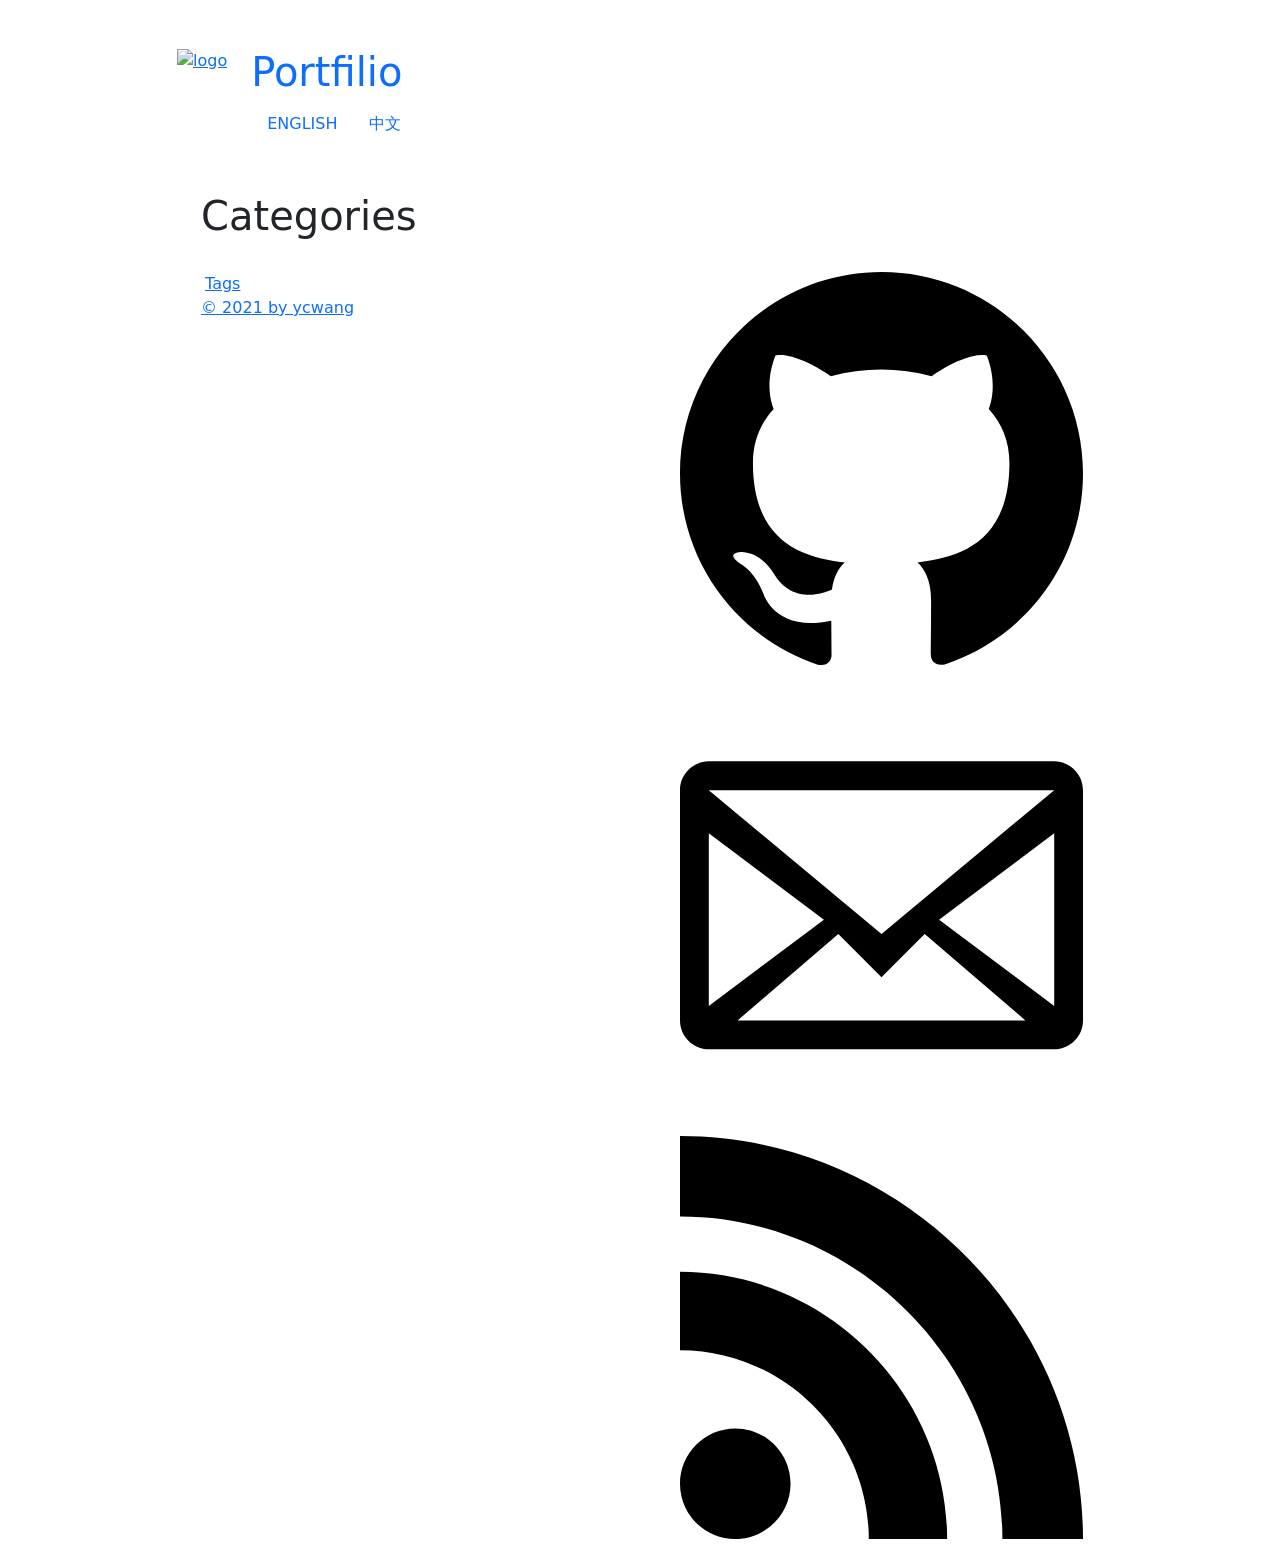
==== destination/categories/index.html @ 14666a49 "english portfolio" ====
<!doctype html>
<html lang="zh-cn">

  <head>
    <meta charset="utf-8">
    <meta name="viewport" content="width=device-width, initial-scale=1, shrink-to-fit=no">
    <title>Categories - Portfilio</title>
    <meta name="HandheldFriendly" content="True">
    <meta name="MobileOptimized" content="320">
    <meta name="referrer" content="no-referrer">
    <meta name="description" content="Portfilio">
    <meta property="og:site_name" content="Portfilio" />
    <meta property="og:locale" content="nn_NO" />
    <meta property="og:type" content="article" />
    <meta property="og:url" content="https://www.ycwang.me/categories/" />
    <meta property="og:title" content="Categories" />
    <meta property="og:image" content="https://www.ycwang.me//img/logo.png" />
    <meta property="og:description" content="Portfilio" />

    

    <meta property="twitter:title" content="Categories" />
    <meta property="twitter:image" content="https://www.ycwang.me//img/logo.png" />
    <meta property="twitter:card" content="summary" />
    <meta property="twitter:description" content="Portfilio" />

    

    <link rel="canonical" href="https://www.ycwang.me/categories/">

    <link href="//cdn.jsdelivr.net/npm/bootstrap@5.0.1/dist/css/bootstrap.min.css"
          rel="stylesheet"
          integrity="sha384-+0n0xVW2eSR5OomGNYDnhzAbDsOXxcvSN1TPprVMTNDbiYZCxYbOOl7+AMvyTG2x"
          crossorigin="anonymous" />

    <link rel="stylesheet" href="https://www.ycwang.me/css/main.css" />

    
      <link rel="stylesheet" href="https://www.ycwang.me/css/highlight.css" />
    

    
      <link rel="stylesheet"
            href="//cdn.jsdelivr.net/npm/progressively@1.2.5/dist/progressively.min.css"
            integrity="sha256-xbqLYBMsjpuCihs+3Fgp/MFMtPdo2SWKoOjEWOqR4X0="
            crossorigin="anonymous" />
    

    <link rel="shortcut icon"
          href="https://www.ycwang.me/img/favicon.ico">

    <link href='/categories/index.xml' rel="alternate" type="application/rss+xml" title="Portfilio" />
    <link href="//fonts.googleapis.com/css?family=Fira+Code|Merriweather+Sans:400,700|Merriweather:400,700&display=swap" rel="stylesheet">

<style>
 :root {
     --font-code: "Fira Code", monospace;
     --font-content: "Merriweather", serif;
     --font-title: "Merriweather Sans", sans-serif;
 }
</style>

  </head>

  <body>
    
  



<div class="my-4 my-md-5 header">
  <div class="container">
    <div class="row">
      <div class="col-auto offset-lg-1 d-none d-md-block">
        
          <a href="https://www.ycwang.me/">
            <img class="logo" src="https://www.ycwang.me/img/logo.png" alt="logo">
          </a>
        
      </div>
      <div class="col-auto align-self-center mr-auto">
        <a class="text-decoration-none" href="https://www.ycwang.me/">
          <h1 class="font-weight-bold name">
            Portfilio
          </h1>
        </a>

        <ul class="nav nav-primary">
          
            <li class="nav-item">
              <a class="text-uppercase nav-link text-EN" href="/">
                
                English
              </a>
            </li>
          
            <li class="nav-item">
              <a class="text-uppercase nav-link text-CN" href="/cn/">
                
                中文
              </a>
            </li>
          

          
        </ul>

        <ul class="nav nav-secondary">
          
        </ul>
      </div>
    </div>
  </div>
</div>


  <div class="content">
    <div class="container">
      <div class="row justify-content-center">
        <div class="col-md-12 col-lg-10">
          <div class="markdown">
            <h1 class="mx-0 mx-md-4">
              
                Categories
              
            </h1>

            <p class="h4">
              
              
            </p>
          </div>
        </div>
      </div>
    </div>
  </div>

  <div class="my-4 footer">
  <div class="container">
    <div class="row justify-content-center">
      <div class="col-sm-12 col-md-6 col-lg-5">
        <div class="mx-0 mx-md-4 mb-2 text-center text-md-start">
          
            <div>
              <a class="mx-1 mr-md-2 ml-md-0  text-tags" href="/tags/">
                
                Tags
              </a>
            </div>
          

          
            
              <a href="https://www.ycwang.me">© 2021 by ycwang</a>
            
          
        </div>
      </div>
      <div class="col-sm-12 col-md-6 col-lg-5">
        <div class="mx-0 mx-md-4 text-center text-md-end">
          

          

          
  <a href="https://github.com/wangyongcong"
     target="_blank"
     class="mx-1 ml-md-2 mr-md-0 icon"
     aria-label="GitHub">

    <svg xmlns="http://www.w3.org/2000/svg" viewBox="0 0 16 16" fill-rule="evenodd" clip-rule="evenodd" stroke-linejoin="round" stroke-miterlimit="1.414">
      <path d="M8 0C3.58 0 0 3.582 0 8c0 3.535 2.292 6.533 5.47 7.59.4.075.547-.172.547-.385 0-.19-.007-.693-.01-1.36-2.226.483-2.695-1.073-2.695-1.073-.364-.924-.89-1.17-.89-1.17-.725-.496.056-.486.056-.486.803.056 1.225.824 1.225.824.714 1.223 1.873.87 2.33.665.072-.517.278-.87.507-1.07-1.777-.2-3.644-.888-3.644-3.953 0-.873.31-1.587.823-2.147-.09-.202-.36-1.015.07-2.117 0 0 .67-.215 2.2.82.64-.178 1.32-.266 2-.27.68.004 1.36.092 2 .27 1.52-1.035 2.19-.82 2.19-.82.43 1.102.16 1.915.08 2.117.51.56.82 1.274.82 2.147 0 3.073-1.87 3.75-3.65 3.947.28.24.54.73.54 1.48 0 1.07-.01 1.93-.01 2.19 0 .21.14.46.55.38C13.71 14.53 16 11.53 16 8c0-4.418-3.582-8-8-8"/>
    </svg>
  </a>


          

          

          

          

          

          
  <a href="mailto:wangyongcong@gmail.com"
     class="mx-1 ml-md-2 mr-md-0 icon"
     aria-label="Email">

    <svg xmlns="http://www.w3.org/2000/svg" viewBox="0 0 14 16">
      <path d="M0 4v8c0 .55.45 1 1 1h12c.55 0 1-.45 1-1V4c0-.55-.45-1-1-1H1c-.55 0-1 .45-1 1zm13 0L7 9 1 4h12zM1 5.5l4 3-4 3v-6zM2 12l3.5-3L7 10.5 8.5 9l3.5 3H2zm11-.5l-4-3 4-3v6z"/>
    </svg>
  </a>


          <a href='/categories/index.xml'
   class="mx-1 ml-md-2 mr-md-0 icon"
   aria-label="RSS">

  <svg xmlns="http://www.w3.org/2000/svg" viewBox="0 0 16 16" fill-rule="evenodd" clip-rule="evenodd" stroke-linejoin="round" stroke-miterlimit="1.414">
    <path d="M12.8 16C12.8 8.978 7.022 3.2 0 3.2V0c8.777 0 16 7.223 16 16h-3.2zM2.194 11.61c1.21 0 2.195.985 2.195 2.196 0 1.21-.99 2.194-2.2 2.194C.98 16 0 15.017 0 13.806c0-1.21.983-2.195 2.194-2.195zM10.606 16h-3.11c0-4.113-3.383-7.497-7.496-7.497v-3.11c5.818 0 10.606 4.79 10.606 10.607z"/>
  </svg>
</a>


          
        </div>
      </div>
    </div>
  </div>
</div>



    <script src="//cdn.jsdelivr.net/npm/bootstrap@5.0.1/dist/js/bootstrap.bundle.min.js"
            integrity="sha384-gtEjrD/SeCtmISkJkNUaaKMoLD0//ElJ19smozuHV6z3Iehds+3Ulb9Bn9Plx0x4"
            crossorigin="anonymous"></script>

    
      <script src="//cdn.jsdelivr.net/gh/highlightjs/cdn-release@11.0.1/build/highlight.min.js"></script>

      
        <script src="//cdn.jsdelivr.net/gh/highlightjs/cdn-release@11.0.1/build/languages/bash.min.js" defer></script>
      
        <script src="//cdn.jsdelivr.net/gh/highlightjs/cdn-release@11.0.1/build/languages/cpp.min.js" defer></script>
      
        <script src="//cdn.jsdelivr.net/gh/highlightjs/cdn-release@11.0.1/build/languages/python.min.js" defer></script>
      
      <script>
       window.addEventListener('load', function() {
           hljs.highlightAll();
       }, true);
      </script>
    

    
      <script src="//cdn.jsdelivr.net/npm/progressively@1.2.5/dist/progressively.min.js"
              integrity="sha256-LvFVlLdfGI3WeEH+8Ni4kxLm02g2GlOfeGCGLXfRk/U="
              crossorigin="anonymous"></script>
      <script>
       window.addEventListener('load', function() {
           progressively.init({delay: 30, throttle: 50});
       }, true);
      </script>
    

    

    
    
  </body>

</html>
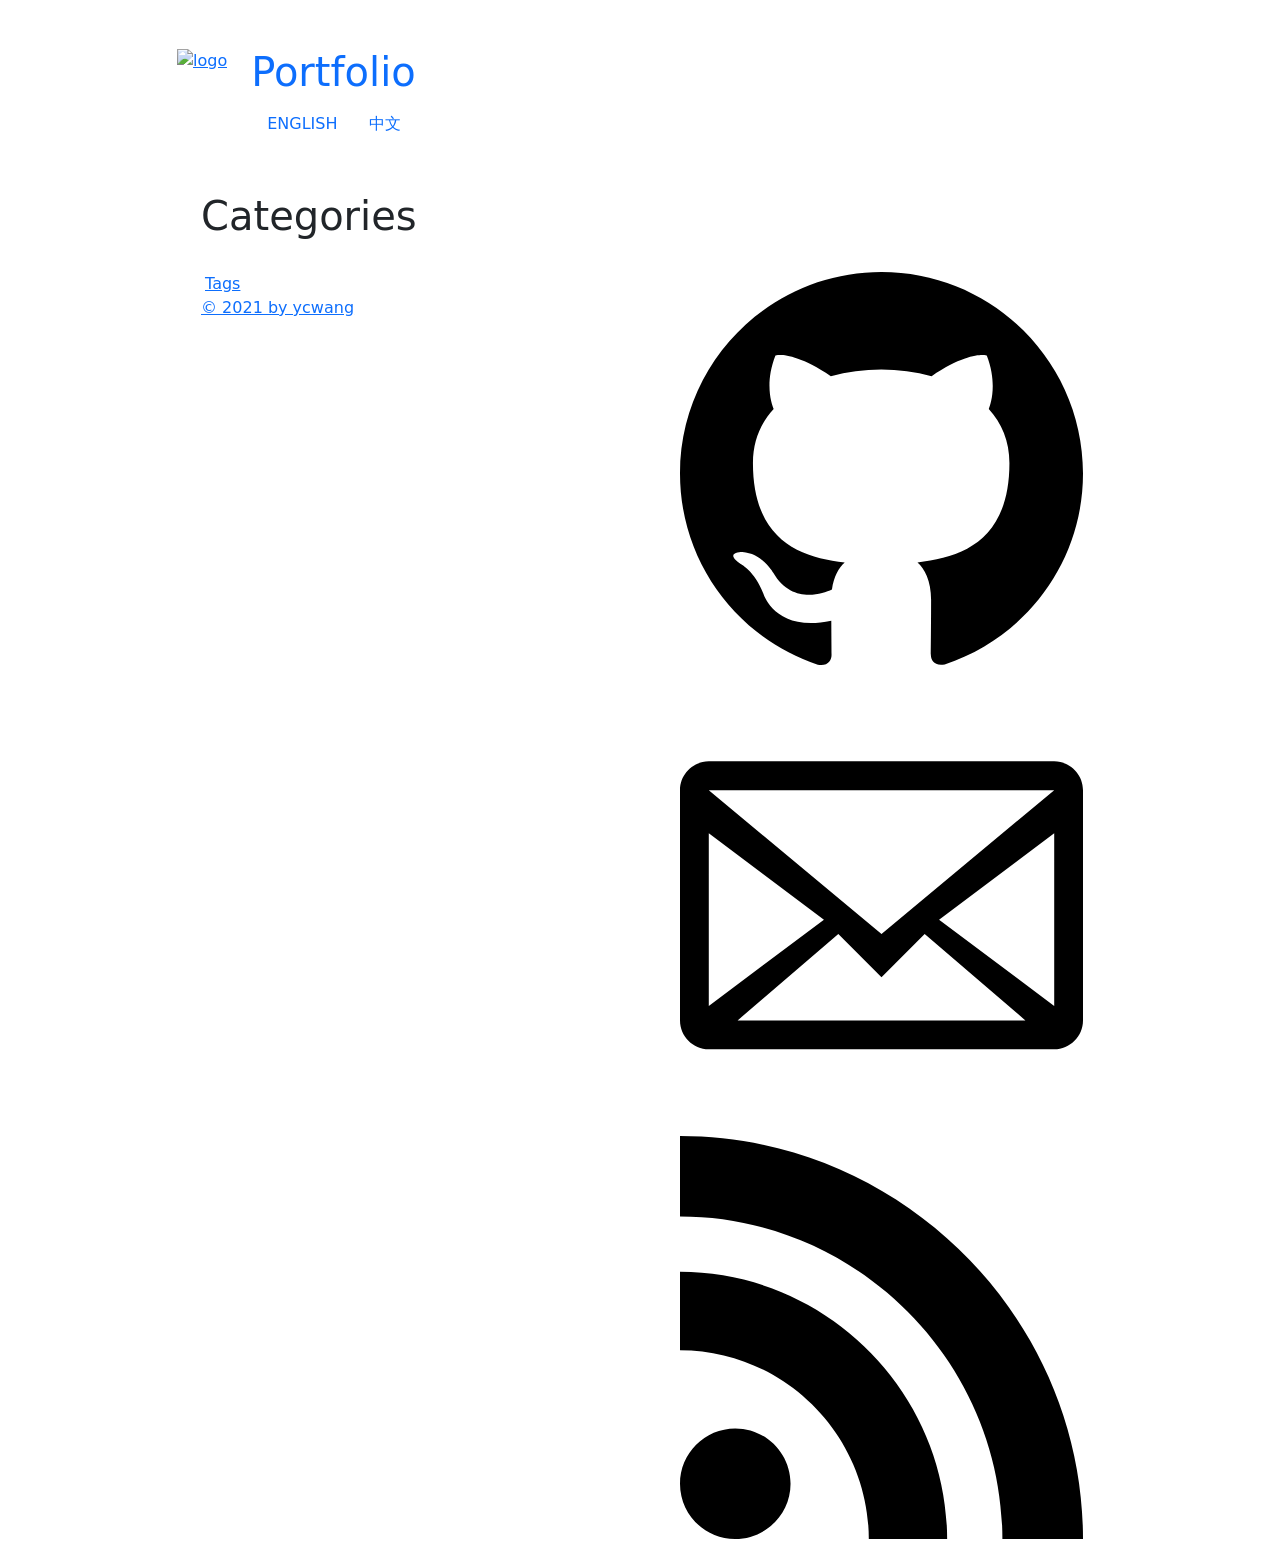
==== commit 83813ba6: "remove deprecated page" ====
--- a/destination/categories/index.html
+++ b/destination/categories/index.html
@@ -4,25 +4,25 @@
   <head>
     <meta charset="utf-8">
     <meta name="viewport" content="width=device-width, initial-scale=1, shrink-to-fit=no">
-    <title>Categories - Portfilio</title>
+    <title>Categories - Portfolio</title>
     <meta name="HandheldFriendly" content="True">
     <meta name="MobileOptimized" content="320">
     <meta name="referrer" content="no-referrer">
-    <meta name="description" content="Portfilio">
-    <meta property="og:site_name" content="Portfilio" />
+    <meta name="description" content="Portfolio">
+    <meta property="og:site_name" content="Portfolio" />
     <meta property="og:locale" content="nn_NO" />
     <meta property="og:type" content="article" />
     <meta property="og:url" content="https://www.ycwang.me/categories/" />
     <meta property="og:title" content="Categories" />
     <meta property="og:image" content="https://www.ycwang.me//img/logo.png" />
-    <meta property="og:description" content="Portfilio" />
+    <meta property="og:description" content="Portfolio" />
 
     
 
     <meta property="twitter:title" content="Categories" />
     <meta property="twitter:image" content="https://www.ycwang.me//img/logo.png" />
     <meta property="twitter:card" content="summary" />
-    <meta property="twitter:description" content="Portfilio" />
+    <meta property="twitter:description" content="Portfolio" />
 
     
 
@@ -49,7 +49,7 @@
     <link rel="shortcut icon"
           href="https://www.ycwang.me/img/favicon.ico">
 
-    <link href='/categories/index.xml' rel="alternate" type="application/rss+xml" title="Portfilio" />
+    <link href='/categories/index.xml' rel="alternate" type="application/rss+xml" title="Portfolio" />
     <link href="//fonts.googleapis.com/css?family=Fira+Code|Merriweather+Sans:400,700|Merriweather:400,700&display=swap" rel="stylesheet">
 
 <style>
@@ -81,7 +81,7 @@
       <div class="col-auto align-self-center mr-auto">
         <a class="text-decoration-none" href="https://www.ycwang.me/">
           <h1 class="font-weight-bold name">
-            Portfilio
+            Portfolio
           </h1>
         </a>
 
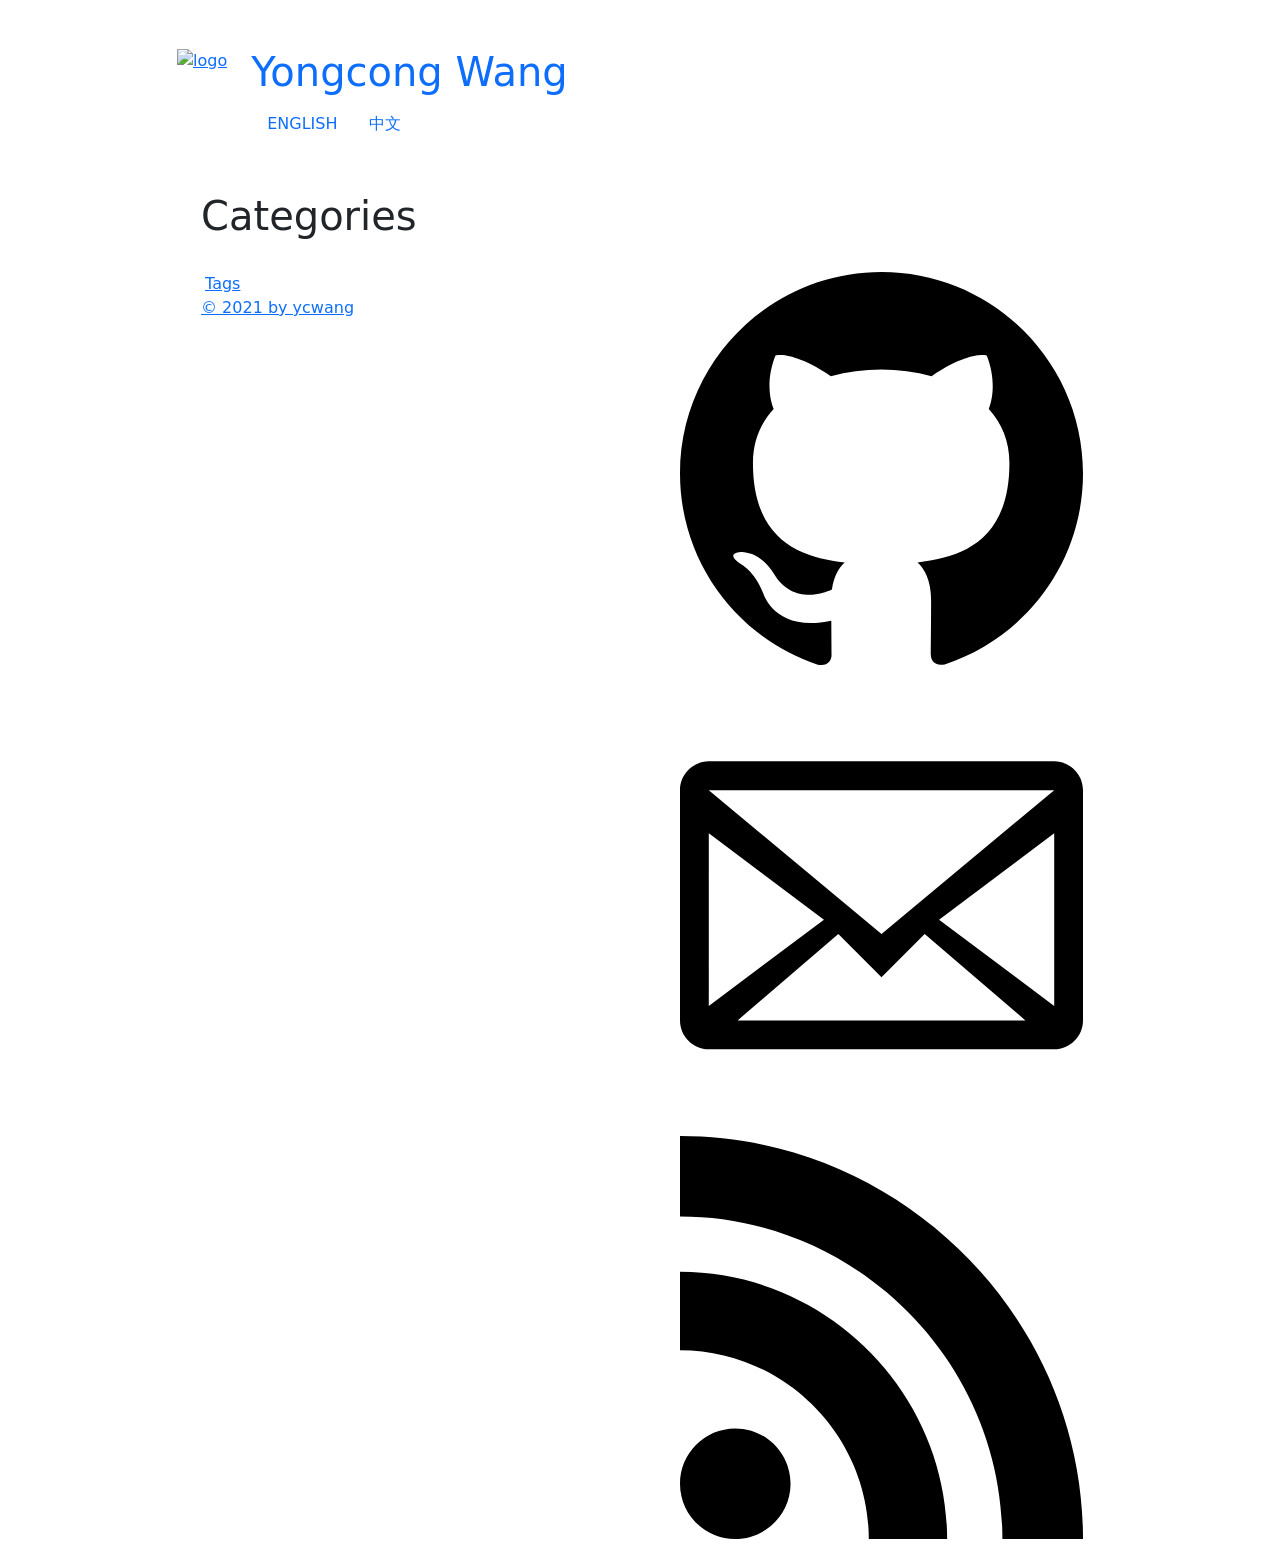
==== commit c3361d36: "修改中文简历" ====
--- a/destination/categories/index.html
+++ b/destination/categories/index.html
@@ -4,12 +4,12 @@
   <head>
     <meta charset="utf-8">
     <meta name="viewport" content="width=device-width, initial-scale=1, shrink-to-fit=no">
-    <title>Categories - Portfolio</title>
+    <title>Categories - Yongcong Wang</title>
     <meta name="HandheldFriendly" content="True">
     <meta name="MobileOptimized" content="320">
     <meta name="referrer" content="no-referrer">
     <meta name="description" content="Portfolio">
-    <meta property="og:site_name" content="Portfolio" />
+    <meta property="og:site_name" content="Yongcong Wang" />
     <meta property="og:locale" content="nn_NO" />
     <meta property="og:type" content="article" />
     <meta property="og:url" content="https://www.ycwang.me/categories/" />
@@ -49,7 +49,7 @@
     <link rel="shortcut icon"
           href="https://www.ycwang.me/img/favicon.ico">
 
-    <link href='/categories/index.xml' rel="alternate" type="application/rss+xml" title="Portfolio" />
+    <link href='/categories/index.xml' rel="alternate" type="application/rss+xml" title="Yongcong Wang" />
     <link href="//fonts.googleapis.com/css?family=Fira+Code|Merriweather+Sans:400,700|Merriweather:400,700&display=swap" rel="stylesheet">
 
 <style>
@@ -81,7 +81,7 @@
       <div class="col-auto align-self-center mr-auto">
         <a class="text-decoration-none" href="https://www.ycwang.me/">
           <h1 class="font-weight-bold name">
-            Portfolio
+            Yongcong Wang
           </h1>
         </a>
 
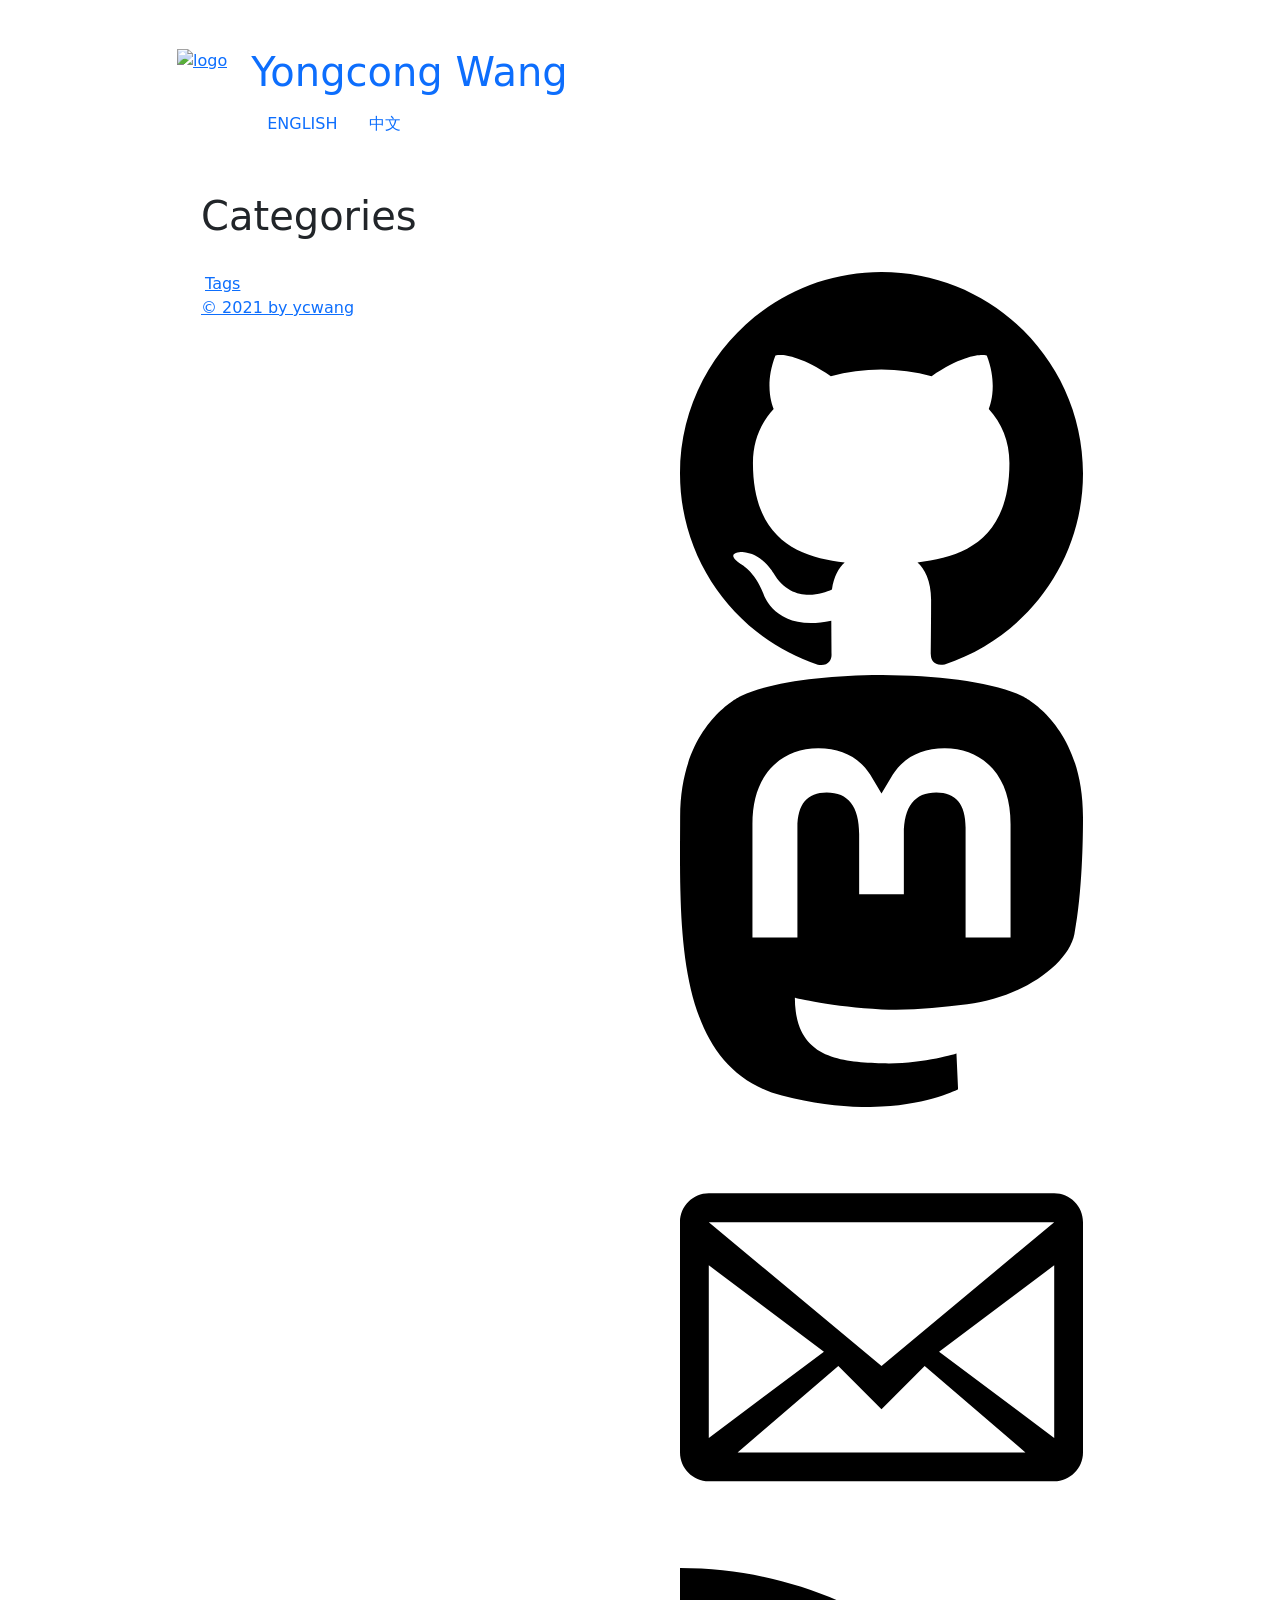
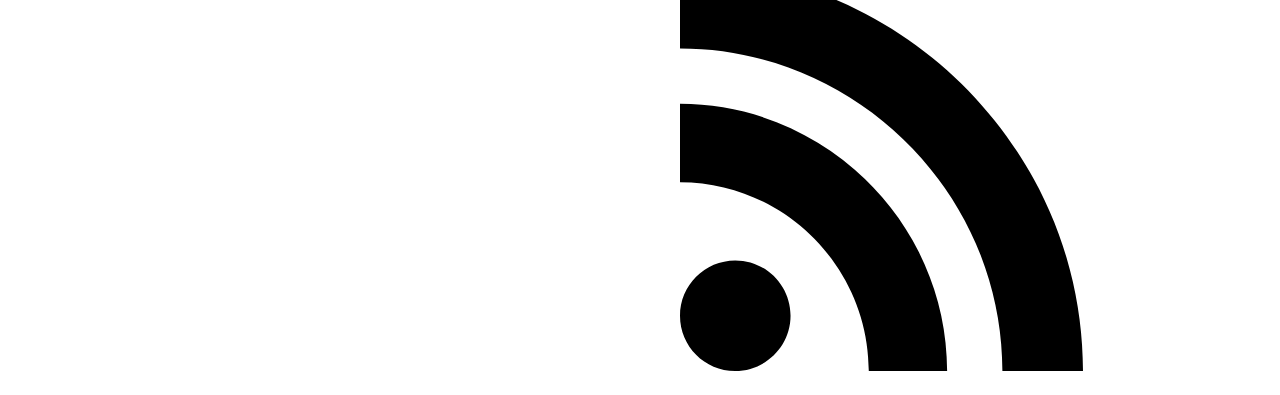
==== commit d146041b: "new logo and mastodon link" ====
--- a/destination/categories/index.html
+++ b/destination/categories/index.html
@@ -14,13 +14,13 @@
     <meta property="og:type" content="article" />
     <meta property="og:url" content="https://www.ycwang.me/categories/" />
     <meta property="og:title" content="Categories" />
-    <meta property="og:image" content="https://www.ycwang.me//img/logo.png" />
+    <meta property="og:image" content="https://www.ycwang.me//img/logo2.png" />
     <meta property="og:description" content="Portfolio" />
 
     
 
     <meta property="twitter:title" content="Categories" />
-    <meta property="twitter:image" content="https://www.ycwang.me//img/logo.png" />
+    <meta property="twitter:image" content="https://www.ycwang.me//img/logo2.png" />
     <meta property="twitter:card" content="summary" />
     <meta property="twitter:description" content="Portfolio" />
 
@@ -74,7 +74,7 @@
       <div class="col-auto offset-lg-1 d-none d-md-block">
         
           <a href="https://www.ycwang.me/">
-            <img class="logo" src="https://www.ycwang.me/img/logo.png" alt="logo">
+            <img class="logo" src="https://www.ycwang.me/img/logo2.png" alt="logo">
           </a>
         
       </div>
@@ -179,6 +179,17 @@
           
 
           
+  <a rel="me" href="https://mastodon.gamedev.place/@ycwang"
+     target="_blank"
+     class="mx-1 ml-md-2 mr-md-0 icon"
+     aria-label="Mastodon">
+
+    <svg xmlns="http://www.w3.org/2000/svg" viewBox="0 0 216.4144 232.00976">
+      <path d="M211.80734 139.0875c-3.18125 16.36625-28.4925 34.2775-57.5625 37.74875-15.15875 1.80875-30.08375 3.47125-45.99875 2.74125-26.0275-1.1925-46.565-6.2125-46.565-6.2125 0 2.53375.15625 4.94625.46875 7.2025 3.38375 25.68625 25.47 27.225 46.39125 27.9425 21.11625.7225 39.91875-5.20625 39.91875-5.20625l.8675 19.09s-14.77 7.93125-41.08125 9.39c-14.50875.7975-32.52375-.365-53.50625-5.91875C9.23234 213.82 1.40609 165.31125.20859 116.09125c-.365-14.61375-.14-28.39375-.14-39.91875 0-50.33 32.97625-65.0825 32.97625-65.0825C49.67234 3.45375 78.20359.2425 107.86484 0h.72875c29.66125.2425 58.21125 3.45375 74.8375 11.09 0 0 32.975 14.7525 32.975 65.0825 0 0 .41375 37.13375-4.59875 62.915"/>
+      <path fill="#fff" d="M177.50984 80.077v60.94125h-24.14375v-59.15c0-12.46875-5.24625-18.7975-15.74-18.7975-11.6025 0-17.4175 7.5075-17.4175 22.3525v32.37625H96.20734V85.42325c0-14.845-5.81625-22.3525-17.41875-22.3525-10.49375 0-15.74 6.32875-15.74 18.7975v59.15H38.90484V80.077c0-12.455 3.17125-22.3525 9.54125-29.675 6.56875-7.3225 15.17125-11.07625 25.85-11.07625 12.355 0 21.71125 4.74875 27.8975 14.2475l6.01375 10.08125 6.015-10.08125c6.185-9.49875 15.54125-14.2475 27.8975-14.2475 10.6775 0 19.28 3.75375 25.85 11.07625 6.36875 7.3225 9.54 17.22 9.54 29.675"/>
+    </svg>
+  </a>
+
 
           
 
@@ -249,6 +260,9 @@
     
 
     
+  
+
+
     
   </body>
 
